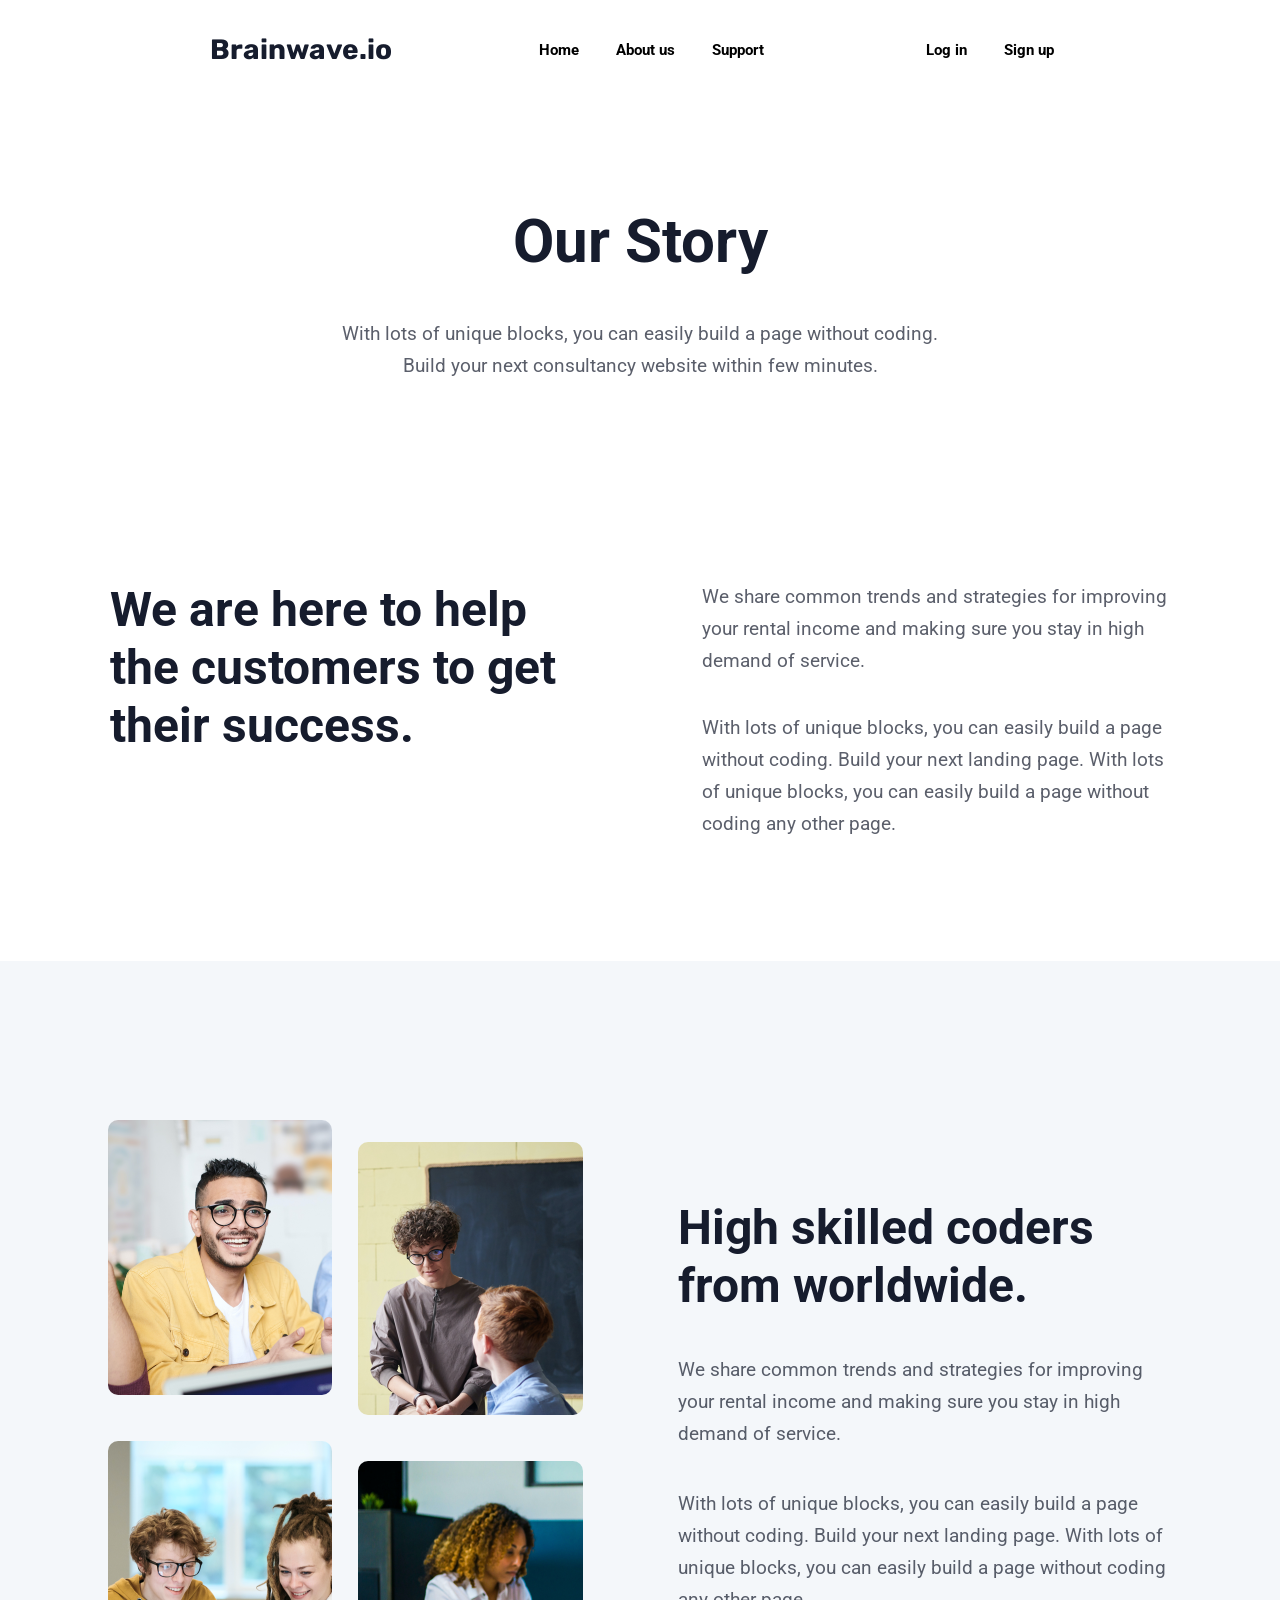
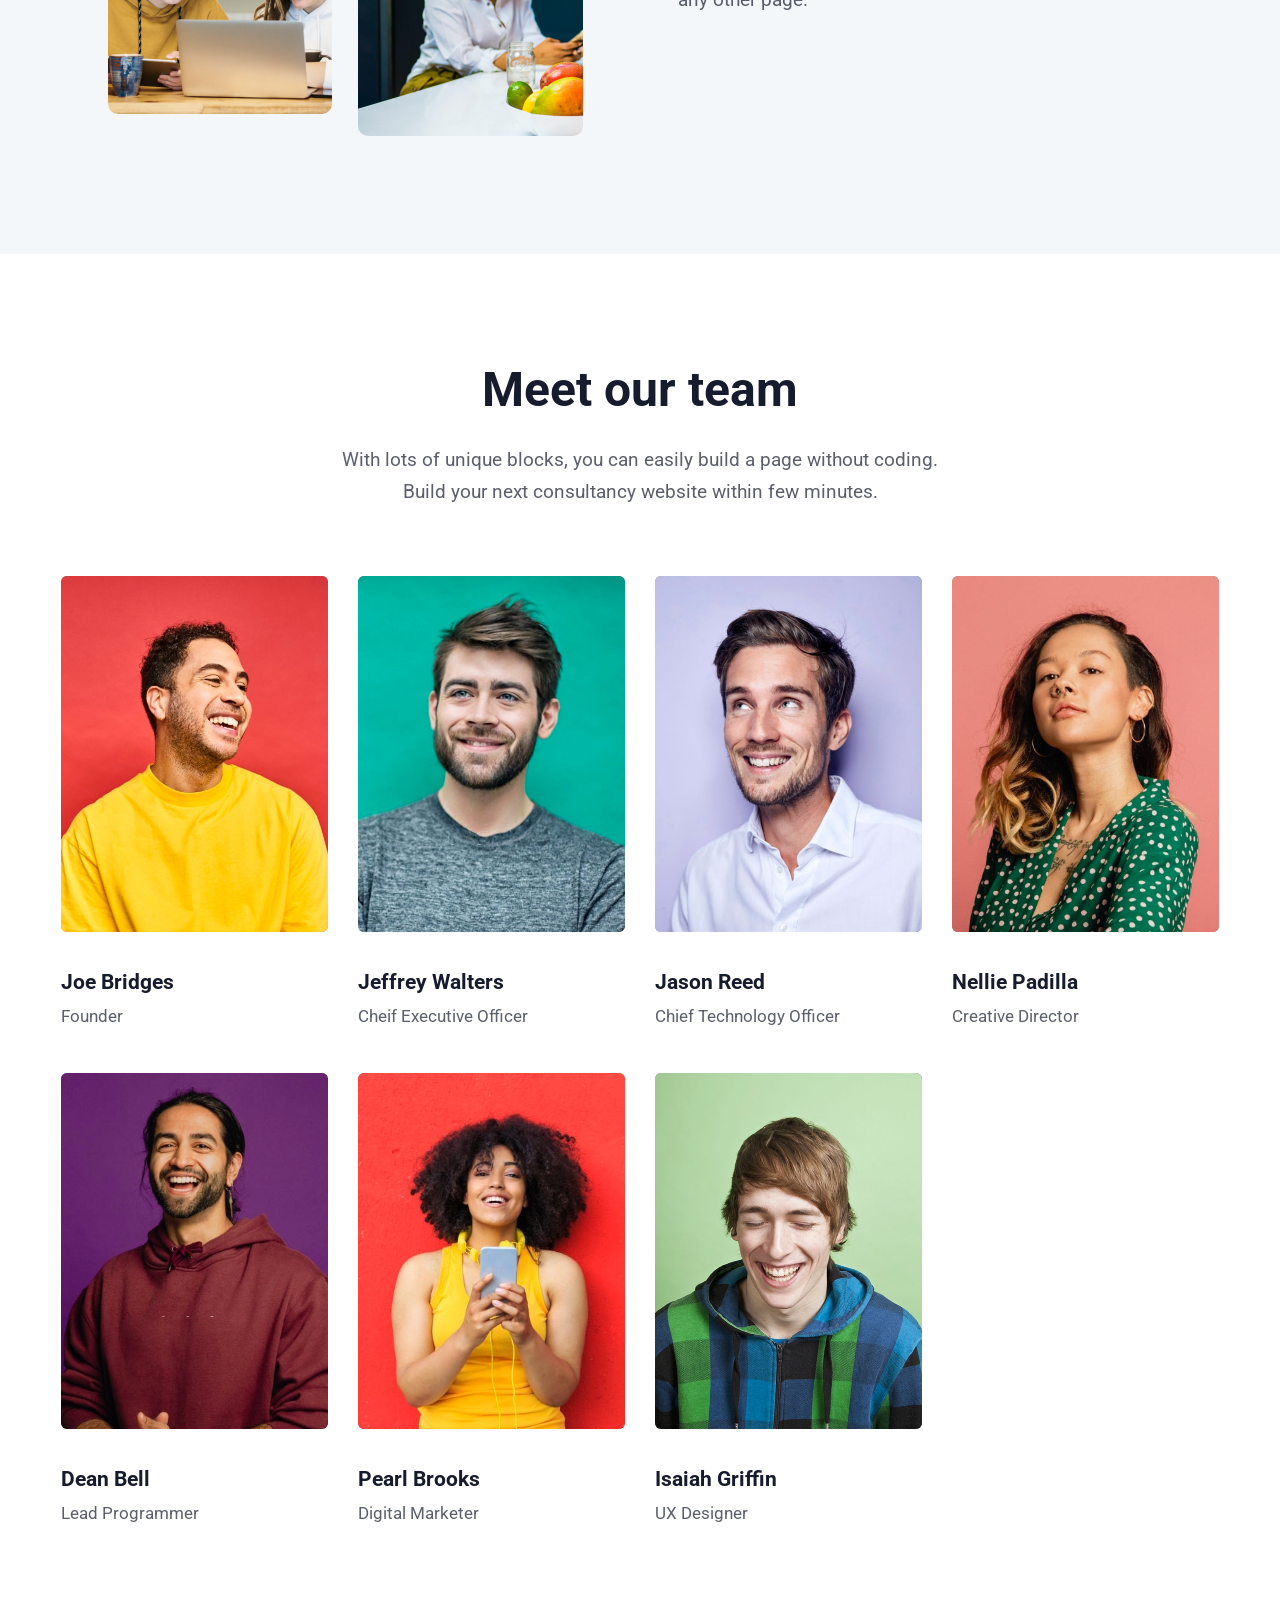
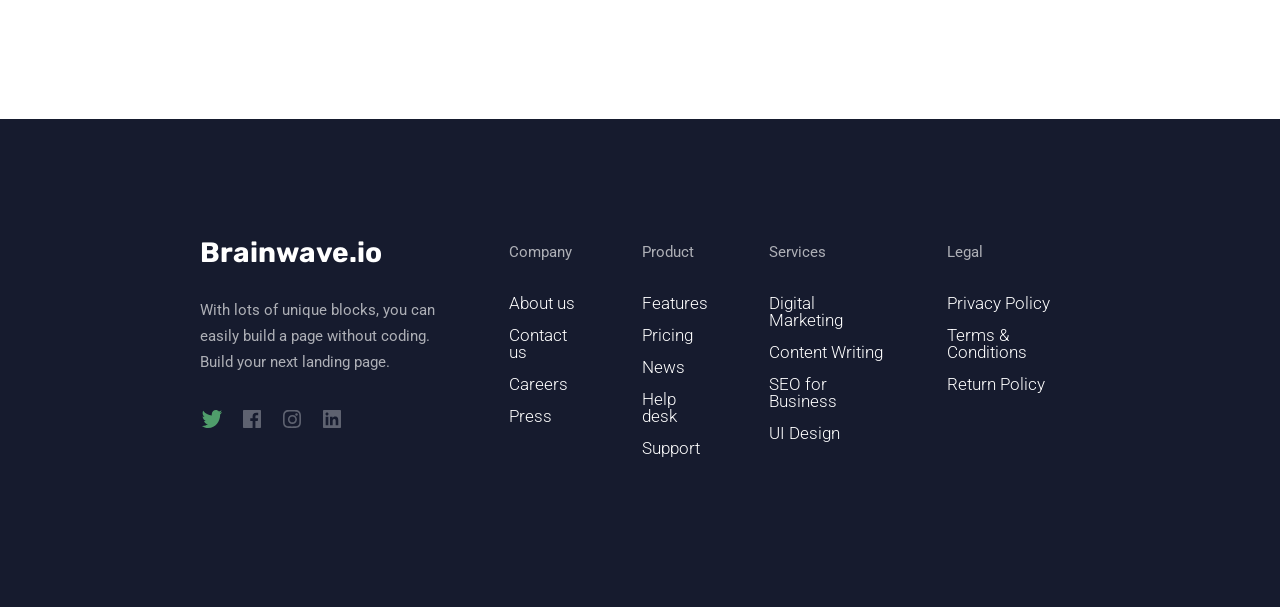
==== pages/about.html @ 97d087c7 "modified-homepage" ====
<!doctype html>
<html lang="en">
  <head>
    <meta charset="UTF-8" />
    <meta name="viewport" content="width=device-width, initial-scale=1.0" />
    <title>About us</title>
    <link rel="stylesheet" href="../../styles/pages/about.css" />
  </head>
  <body>
    <!--Header-->
    <header class="header">
      <div class="box box1">
        <h1 class="logo-title">Brainwave.io</h1>
      </div>
      <nav class="header-navbar box box2">
        <ul class="nav-list">
          <li class="nav-item">
            <a href="../index.html" class="nav-link active">Home</a>
          </li>
          <li class="nav-item">
            <a href="./about.html" class="nav-link">About us</a>
          </li>
          <li class="nav-item">
            <a href="./support.html" class="nav-link">Support</a>
          </li>
        </ul>
      </nav>
      <div class="box box3">
        <nav class="header-navbar">
          <ul class="nav-list">
            <li class="nav-item">
              <a href="./login.html" class="nav-link">Log in</a>
            </li>
            <li class="nav-item">
              <a href="./signup.html" class="nav-link">Sign up</a>
            </li>
          </ul>
        </nav>
      </div>
    </header>
    <main class="main">
      <section class="our-story">
        <h2 class="our-story-title">Our Story</h2>
        <p class="our-story-desc description-all">
          With lots of unique blocks, you can easily build a page without
          coding. Build your next consultancy website within few minutes.
        </p>
        <img src="../assets/images/about-images/our-story-img.svg" alt="" />
        <div class="o-s-second-side">
          <h3 class="o-s-second-side-title title-general">
            We are here to help the customers to get their success.
          </h3>
          <div class="o-s-second-side-desc-box">
            <p class="o-s-second-side-desc description-all">
              We share common trends and strategies for improving your rental
              income and making sure you stay in high demand of service.
            </p>
            <p class="o-s-second-side-desc description-all">
              With lots of unique blocks, you can easily build a page without
              coding. Build your next landing page. With lots of unique blocks,
              you can easily build a page without coding any other page.
            </p>
          </div>
        </div>
      </section>
      <section class="high-skilled-coders">
        <div class="high-skilled-coders-image-box">
          <img
            class="high-skilled-coders-image"
            src="../assets/images/about-images/high-skilled-coders-img1.svg"
            alt=""
          />
          <img
            class="high-skilled-coders-image image-active1"
            src="../assets/images/about-images/high-skilled-coders-img2.svg"
            alt=""
          />
          <img
            class="high-skilled-coders-image image-active2"
            src="../assets/images/about-images/high-skilled-coders-img3.svg"
            alt=""
          />
          <img
            class="high-skilled-coders-image"
            src="../assets/images/about-images/high-skilled-coders-img4.svg"
            alt=""
          />
        </div>
        <div class="high-skilled-coders-info">
          <h4 class="high-skilled-coders-title title-general">
            High skilled coders from worldwide.
          </h4>
          <p class="high-skilled-coders-desc description-all">
            We share common trends and strategies for improving your rental
            income and making sure you stay in high demand of service.
          </p>
          <p class="high-skilled-coders-desc description-all">
            With lots of unique blocks, you can easily build a page without
            coding. Build your next landing page. With lots of unique blocks,
            you can easily build a page without coding any other page.
          </p>
        </div>
      </section>
      <section class="our-team">
        <h5 class="our-team-title title-general">Meet our team</h5>
        <p class="our-team-desc description-all">
          With lots of unique blocks, you can easily build a page without
          coding. Build your next consultancy website within few minutes.
        </p>
        <div class="our-team-workers">
          <div class="our-team-person">
            <img src="../assets/images/about-images/our-team-img1.svg" alt="" />
            <h2 class="our-team-person-title">Joe Bridges</h2>
            <p class="our-team-person-desc">Founder</p>
          </div>
          <div class="our-team-person">
            <img src="../assets/images/about-images/our-team-img2.svg" alt="" />
            <h2 class="our-team-person-title">Jeffrey Walters</h2>
            <p class="our-team-person-desc">Cheif Executive Officer</p>
          </div>
          <div class="our-team-person">
            <img src="../assets/images/about-images/our-team-img3.svg" alt="" />
            <h2 class="our-team-person-title">Jason Reed</h2>
            <p class="our-team-person-desc">Chief Technology Officer</p>
          </div>
          <div class="our-team-person">
            <img src="../assets/images/about-images/our-team-img4.svg" alt="" />
            <h2 class="our-team-person-title">Nellie Padilla</h2>
            <p class="our-team-person-desc">Creative Director</p>
          </div>
          <div class="our-team-person">
            <img src="../assets/images/about-images/our-team-img5.svg" alt="" />
            <h2 class="our-team-person-title">Dean Bell</h2>
            <p class="our-team-person-desc">Lead Programmer</p>
          </div>
          <div class="our-team-person">
            <img src="../assets/images/about-images/our-team-img6.svg" alt="" />
            <h2 class="our-team-person-title">Pearl Brooks</h2>
            <p class="our-team-person-desc">Digital Marketer</p>
          </div>
          <div class="our-team-person">
            <img src="../assets/images/about-images/our-team-img7.svg" alt="" />
            <h2 class="our-team-person-title">Isaiah Griffin</h2>
            <p class="our-team-person-desc">UX Designer</p>
          </div>
        </div>
      </section>
    </main>
    <!--Footer-->
    <footer class="footer">
      <div class="footer-item">
        <p class="footer-title">Brainwave.io</p>

        <p class="footer-item-title">
          With lots of unique blocks, you can easily build a page without
          coding. Build your next landing page.
        </p>
        <div class="social-icons">
          <a href="#" class="social-link"
            ><img
              src="../assets/icons/logo-twitter.svg"
              alt="Twitter"
              class="footer-icon"
          /></a>
          <a href="#" class="social-link"
            ><img
              src="../assets/icons/logo-facebook.svg"
              alt="Facebook"
              class="footer-icon"
          /></a>
          <a href="#" class="social-link"
            ><img
              src="../assets/icons/logo-instagram.svg"
              alt="Instagram"
              class="footer-icon"
          /></a>
          <a href="#" class="social-link"
            ><img
              src="../assets/icons/logo-linkedin.svg"
              alt="Linkedin"
              class="footer-icon"
          /></a>
        </div>
      </div>
      <div class="footer-item">
        <p class="footer-item-title">Company</p>

        <ul class="footer-list">
          <li class="footer-list-item">
            <a href="#" class="footer-list-link">About us</a>
          </li>
          <li class="footer-list-item">
            <a href="#" class="footer-list-link">Contact us</a>
          </li>
          <li class="footer-list-item">
            <a href="#" class="footer-list-link">Careers</a>
          </li>
          <li class="footer-list-item">
            <a href="#" class="footer-list-link">Press</a>
          </li>
        </ul>
      </div>
      <div class="footer-item">
        <p class="footer-item-title">Product</p>

        <ul class="footer-list">
          <li class="footer-list-item">
            <a href="#" class="footer-list-link">Features</a>
          </li>
          <li class="footer-list-item">
            <a href="#" class="footer-list-link">Pricing</a>
          </li>
          <li class="footer-list-item">
            <a href="#" class="footer-list-link">News</a>
          </li>
          <li class="footer-list-item">
            <a href="#" class="footer-list-link">Help desk</a>
          </li>
          <li class="footer-list-item">
            <a href="#" class="footer-list-link">Support</a>
          </li>
        </ul>
      </div>
      <div class="footer-item">
        <p class="footer-item-title">Services</p>

        <ul class="footer-list">
          <li class="footer-list-item">
            <a href="#" class="footer-list-link">Digital Marketing</a>
          </li>
          <li class="footer-list-item">
            <a href="#" class="footer-list-link">Content Writing</a>
          </li>
          <li class="footer-list-item">
            <a href="#" class="footer-list-link">SEO for Business</a>
          </li>
          <li class="footer-list-item">
            <a href="#" class="footer-list-link">UI Design</a>
          </li>
        </ul>
      </div>
      <div class="footer-item">
        <p class="footer-item-title">Legal</p>

        <ul class="footer-list">
          <li class="footer-list-item">
            <a href="#" class="footer-list-link">Privacy Policy</a>
          </li>
          <li class="footer-list-item">
            <a href="#" class="footer-list-link">Terms & Conditions</a>
          </li>
          <li class="footer-list-item">
            <a href="#" class="footer-list-link">Return Policy</a>
          </li>
        </ul>
      </div>
    </footer>
  </body>
</html>
---- styles/pages/about.css ----
@import url(../global/global.css);

.our-story {
  display: flex;
  flex-direction: column;
  align-items: center;
  justify-content: center;
}

.title-general {
  font-size: 48px;
  font-weight: 700;
  line-height: 58px;
  color: var(--primary-text-color);
}

.description-all {
  font-size: 19px;
  font-weight: 400;
  line-height: 32px;
  color: var(--primary-text-color);
  opacity: 70%;
}

.our-story-title {
  margin-top: 109px;
  font-size: 60px;
  font-weight: 700;
  line-height: 65px;
  margin-top: 109px;
  color: var(--primary-text-color);
}
.our-story-desc {
  margin-top: 44px;
  text-align: center;
  margin-bottom: 58px;
  width: 600px;
}

.o-s-second-side {
  margin-top: 141px;
  display: flex;
  gap: 141px;
  margin-bottom: 86px;
}

.o-s-second-side-title {
  width: 451px;
  height: 174px;
}
.o-s-second-side-desc-box {
  width: 469px;
  height: 294px;
  display: flex;
  flex-wrap: wrap;
}

.high-skilled-coders {
  background-color: var(--secondary-color);
  height: 893px;
  display: flex;
  align-items: center;
  justify-content: center;
  gap: 95px;
}

.high-skilled-coders-image-box {
  width: 475px;
  height: 616px;
  display: flex;
  flex-wrap: wrap;
  gap: 26px;
}

.image-active1 {
  margin-top: 42px;
}

.image-active2 {
  margin-bottom: 42px;
}

.high-skilled-coders-info {
  display: flex;
  flex-direction: column;
  gap: 38.5px;
  width: 495px;
}

.our-team {
  display: flex;
  align-items: center;
  justify-content: center;
  flex-direction: column;
}

.our-team-title {
  margin-top: 107px;
}
.our-team-desc {
  width: 610px;
  text-align: center;
  margin-top: 25px;
}

.our-team-workers {
  margin-top: 68px;
  width: 1158px;
  height: 964px;
  display: flex;
  flex-wrap: wrap;
  gap: 30px;
  margin-bottom: 179px;
}

.our-team-person-title {
  color: var(--primary-text-color);
  font-size: 21px;
  font-weight: 700;
  line-height: 32px;
  margin-top: 31px;
}

.our-team-person-desc {
  color: var(--primary-text-color);
  opacity: 70%;
  font-size: 17px;
  font-weight: 400;
  line-height: 29px;
  margin-top: 4px;
}
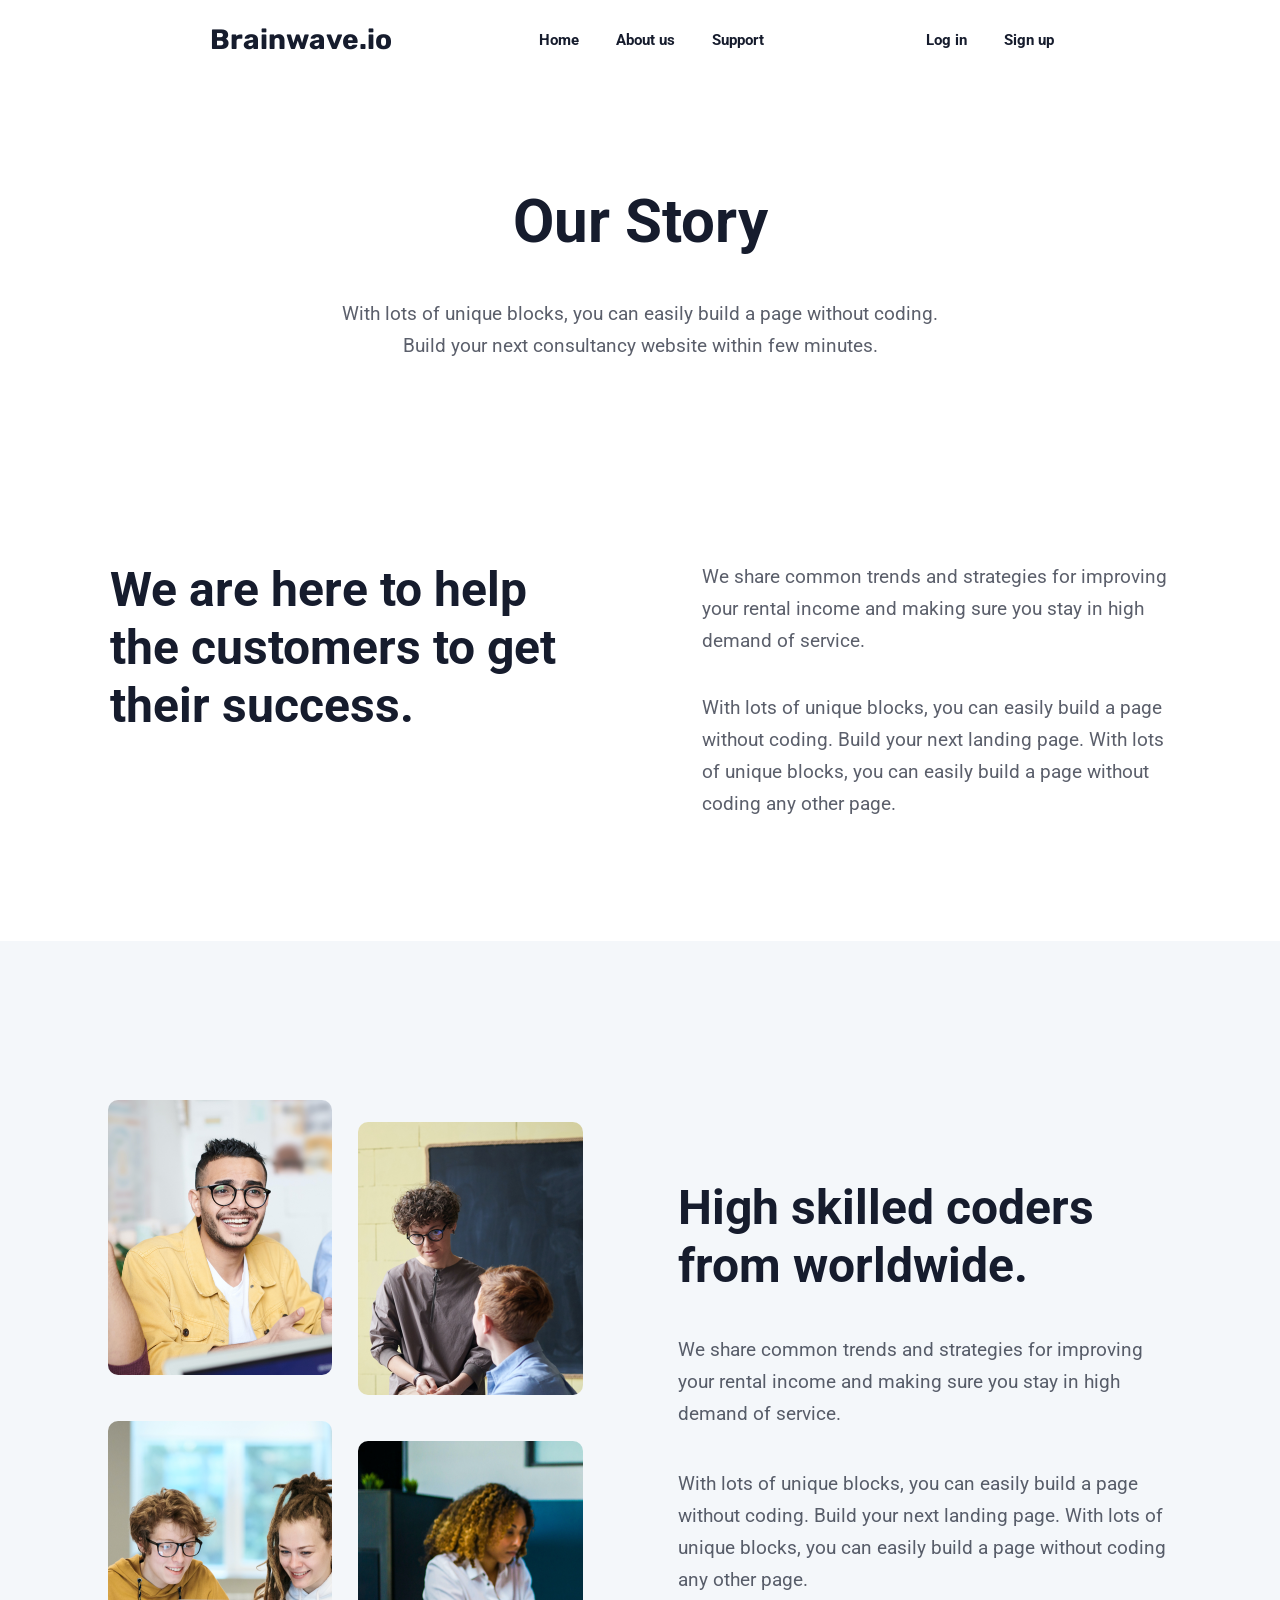
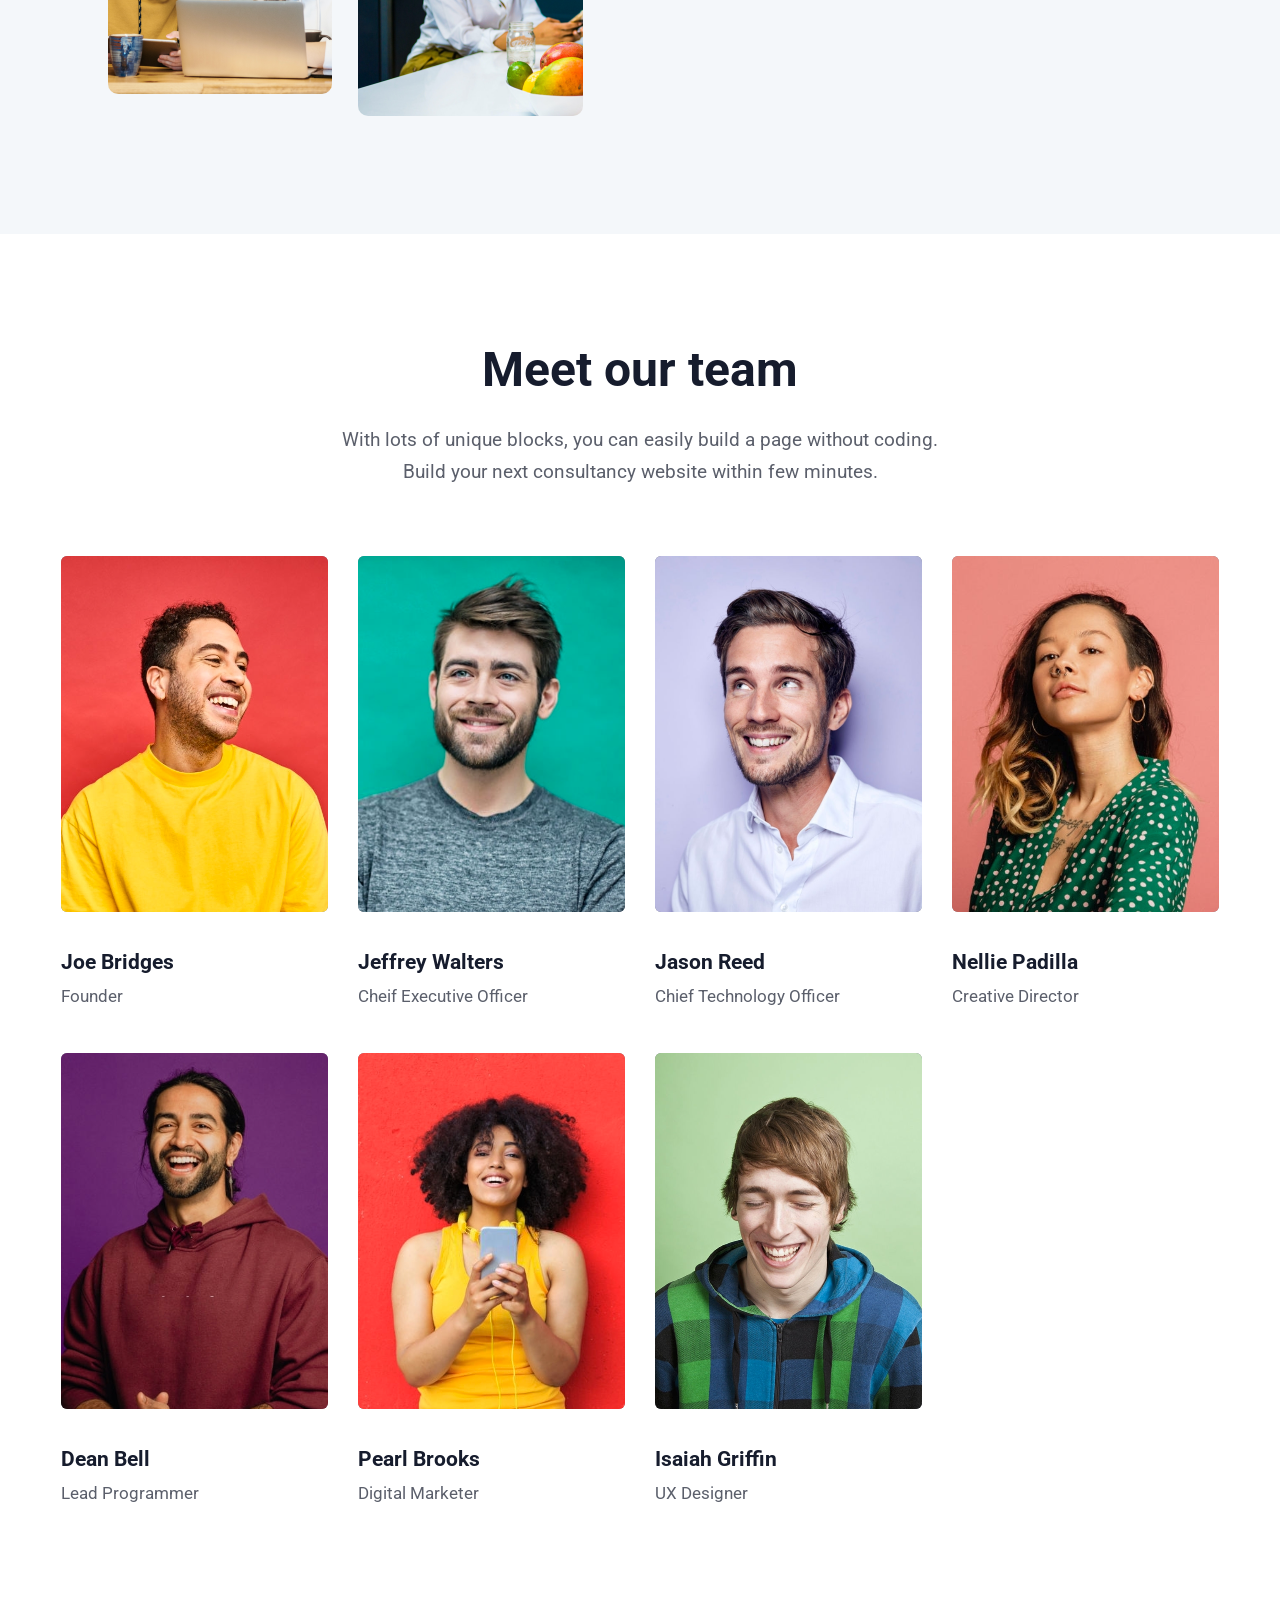
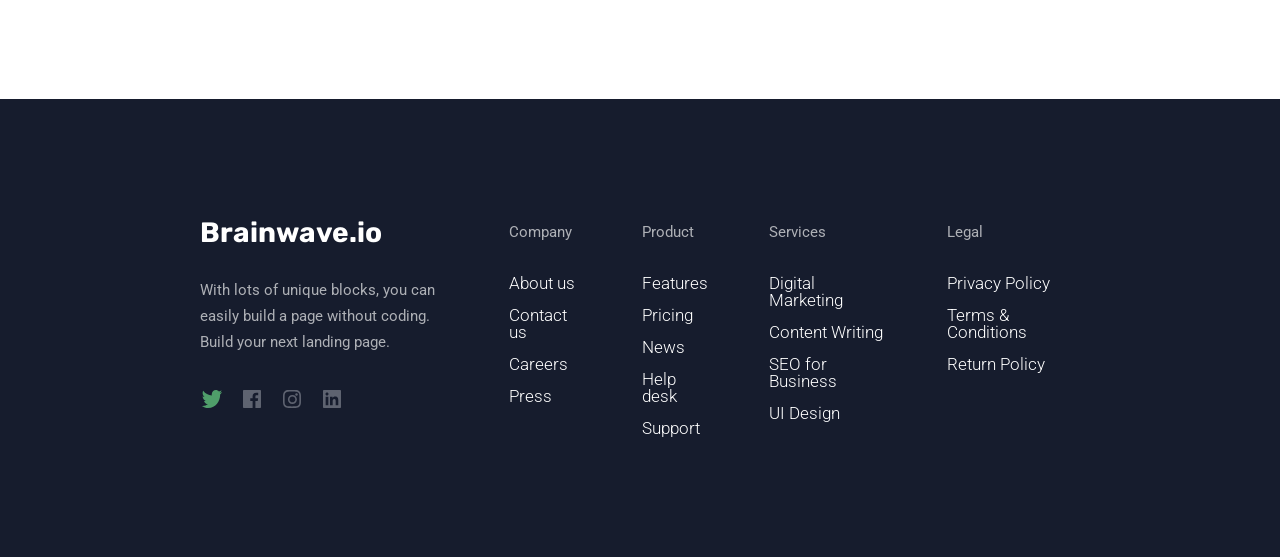
==== commit 259c589c: "modified navbar, add flaticon" ====
--- a/pages/about.html
+++ b/pages/about.html
@@ -4,40 +4,46 @@
     <meta charset="UTF-8" />
     <meta name="viewport" content="width=device-width, initial-scale=1.0" />
     <title>About us</title>
-    <link rel="stylesheet" href="../../styles/pages/about.css" />
+    <link rel="stylesheet" href="../styles/pages/about.css" />
+    <link rel="icon" href="../assets/icons/webicon.svg" />
   </head>
   <body>
     <!--Header-->
-    <header class="header">
-      <div class="box box1">
-        <h1 class="logo-title">Brainwave.io</h1>
-      </div>
-      <nav class="header-navbar box box2">
-        <ul class="nav-list">
-          <li class="nav-item">
-            <a href="../index.html" class="nav-link active">Home</a>
-          </li>
-          <li class="nav-item">
-            <a href="./about.html" class="nav-link">About us</a>
-          </li>
-          <li class="nav-item">
-            <a href="./support.html" class="nav-link">Support</a>
-          </li>
-        </ul>
-      </nav>
-      <div class="box box3">
-        <nav class="header-navbar">
-          <ul class="nav-list">
-            <li class="nav-item">
-              <a href="./login.html" class="nav-link">Log in</a>
-            </li>
-            <li class="nav-item">
-              <a href="./signup.html" class="nav-link">Sign up</a>
-            </li>
-          </ul>
-        </nav>
+    <header class="header-main">
+      <div class="container">
+        <div class="header">
+          <div class="box box1">
+            <h1 class="logo-title">Brainwave.io</h1>
+          </div>
+          <nav class="header-navbar box box2">
+            <ul class="nav-list">
+              <li class="nav-item">
+                <a href="../index.html" class="nav-link">Home</a>
+              </li>
+              <li class="nav-item">
+                <a href="./about.html" class="nav-link">About us</a>
+              </li>
+              <li class="nav-item">
+                <a href="./support.html" class="nav-link">Support</a>
+              </li>
+            </ul>
+          </nav>
+          <div class="box box3">
+            <nav class="header-navbar">
+              <ul class="nav-list">
+                <li class="nav-item">
+                  <a href="./login.html" class="nav-link">Log in</a>
+                </li>
+                <li class="nav-item">
+                  <a href="./signup.html" class="nav-link">Sign up</a>
+                </li>
+              </ul>
+            </nav>
+          </div>
+        </div>
       </div>
     </header>
+    <!-- Main  -->
     <main class="main">
       <section class="our-story">
         <h2 class="our-story-title">Our Story</h2>
@@ -147,112 +153,116 @@
       </section>
     </main>
     <!--Footer-->
-    <footer class="footer">
-      <div class="footer-item">
-        <p class="footer-title">Brainwave.io</p>
-
-        <p class="footer-item-title">
-          With lots of unique blocks, you can easily build a page without
-          coding. Build your next landing page.
-        </p>
-        <div class="social-icons">
-          <a href="#" class="social-link"
-            ><img
-              src="../assets/icons/logo-twitter.svg"
-              alt="Twitter"
-              class="footer-icon"
-          /></a>
-          <a href="#" class="social-link"
-            ><img
-              src="../assets/icons/logo-facebook.svg"
-              alt="Facebook"
-              class="footer-icon"
-          /></a>
-          <a href="#" class="social-link"
-            ><img
-              src="../assets/icons/logo-instagram.svg"
-              alt="Instagram"
-              class="footer-icon"
-          /></a>
-          <a href="#" class="social-link"
-            ><img
-              src="../assets/icons/logo-linkedin.svg"
-              alt="Linkedin"
-              class="footer-icon"
-          /></a>
-        </div>
-      </div>
-      <div class="footer-item">
-        <p class="footer-item-title">Company</p>
-
-        <ul class="footer-list">
-          <li class="footer-list-item">
-            <a href="#" class="footer-list-link">About us</a>
-          </li>
-          <li class="footer-list-item">
-            <a href="#" class="footer-list-link">Contact us</a>
-          </li>
-          <li class="footer-list-item">
-            <a href="#" class="footer-list-link">Careers</a>
-          </li>
-          <li class="footer-list-item">
-            <a href="#" class="footer-list-link">Press</a>
-          </li>
-        </ul>
-      </div>
-      <div class="footer-item">
-        <p class="footer-item-title">Product</p>
-
-        <ul class="footer-list">
-          <li class="footer-list-item">
-            <a href="#" class="footer-list-link">Features</a>
-          </li>
-          <li class="footer-list-item">
-            <a href="#" class="footer-list-link">Pricing</a>
-          </li>
-          <li class="footer-list-item">
-            <a href="#" class="footer-list-link">News</a>
-          </li>
-          <li class="footer-list-item">
-            <a href="#" class="footer-list-link">Help desk</a>
-          </li>
-          <li class="footer-list-item">
-            <a href="#" class="footer-list-link">Support</a>
-          </li>
-        </ul>
-      </div>
-      <div class="footer-item">
-        <p class="footer-item-title">Services</p>
-
-        <ul class="footer-list">
-          <li class="footer-list-item">
-            <a href="#" class="footer-list-link">Digital Marketing</a>
-          </li>
-          <li class="footer-list-item">
-            <a href="#" class="footer-list-link">Content Writing</a>
-          </li>
-          <li class="footer-list-item">
-            <a href="#" class="footer-list-link">SEO for Business</a>
-          </li>
-          <li class="footer-list-item">
-            <a href="#" class="footer-list-link">UI Design</a>
-          </li>
-        </ul>
-      </div>
-      <div class="footer-item">
-        <p class="footer-item-title">Legal</p>
-
-        <ul class="footer-list">
-          <li class="footer-list-item">
-            <a href="#" class="footer-list-link">Privacy Policy</a>
-          </li>
-          <li class="footer-list-item">
-            <a href="#" class="footer-list-link">Terms & Conditions</a>
-          </li>
-          <li class="footer-list-item">
-            <a href="#" class="footer-list-link">Return Policy</a>
-          </li>
-        </ul>
+    <footer class="footer-main">
+      <div class="container">
+        <div class="footer">
+          <div class="footer-item">
+            <p class="footer-title">Brainwave.io</p>
+
+            <p class="footer-item-title">
+              With lots of unique blocks, you can easily build a page without
+              coding. Build your next landing page.
+            </p>
+            <div class="social-icons">
+              <a href="#" class="social-link"
+                ><img
+                  src="../assets/icons/footer-icons/logo-twitter.svg"
+                  alt="Twitter"
+                  class="footer-icon"
+              /></a>
+              <a href="#" class="social-link"
+                ><img
+                  src="../assets/icons/footer-icons/logo-facebook.svg"
+                  alt="Facebook"
+                  class="footer-icon"
+              /></a>
+              <a href="#" class="social-link"
+                ><img
+                  src="../assets/icons/footer-icons/logo-instagram.svg"
+                  alt="Instagram"
+                  class="footer-icon"
+              /></a>
+              <a href="#" class="social-link"
+                ><img
+                  src="../assets/icons/footer-icons/logo-linkedin.svg"
+                  alt="Linkedin"
+                  class="footer-icon"
+              /></a>
+            </div>
+          </div>
+          <div class="footer-item">
+            <p class="footer-item-title">Company</p>
+
+            <ul class="footer-list">
+              <li class="footer-list-item">
+                <a href="#" class="footer-list-link">About us</a>
+              </li>
+              <li class="footer-list-item">
+                <a href="#" class="footer-list-link">Contact us</a>
+              </li>
+              <li class="footer-list-item">
+                <a href="#" class="footer-list-link">Careers</a>
+              </li>
+              <li class="footer-list-item">
+                <a href="#" class="footer-list-link">Press</a>
+              </li>
+            </ul>
+          </div>
+          <div class="footer-item">
+            <p class="footer-item-title">Product</p>
+
+            <ul class="footer-list">
+              <li class="footer-list-item">
+                <a href="#" class="footer-list-link">Features</a>
+              </li>
+              <li class="footer-list-item">
+                <a href="#" class="footer-list-link">Pricing</a>
+              </li>
+              <li class="footer-list-item">
+                <a href="#" class="footer-list-link">News</a>
+              </li>
+              <li class="footer-list-item">
+                <a href="#" class="footer-list-link">Help desk</a>
+              </li>
+              <li class="footer-list-item">
+                <a href="#" class="footer-list-link">Support</a>
+              </li>
+            </ul>
+          </div>
+          <div class="footer-item">
+            <p class="footer-item-title">Services</p>
+
+            <ul class="footer-list">
+              <li class="footer-list-item">
+                <a href="#" class="footer-list-link">Digital Marketing</a>
+              </li>
+              <li class="footer-list-item">
+                <a href="#" class="footer-list-link">Content Writing</a>
+              </li>
+              <li class="footer-list-item">
+                <a href="#" class="footer-list-link">SEO for Business</a>
+              </li>
+              <li class="footer-list-item">
+                <a href="#" class="footer-list-link">UI Design</a>
+              </li>
+            </ul>
+          </div>
+          <div class="footer-item">
+            <p class="footer-item-title">Legal</p>
+
+            <ul class="footer-list">
+              <li class="footer-list-item">
+                <a href="#" class="footer-list-link">Privacy Policy</a>
+              </li>
+              <li class="footer-list-item">
+                <a href="#" class="footer-list-link">Terms & Conditions</a>
+              </li>
+              <li class="footer-list-item">
+                <a href="#" class="footer-list-link">Return Policy</a>
+              </li>
+            </ul>
+          </div>
+        </div>
       </div>
     </footer>
   </body>
